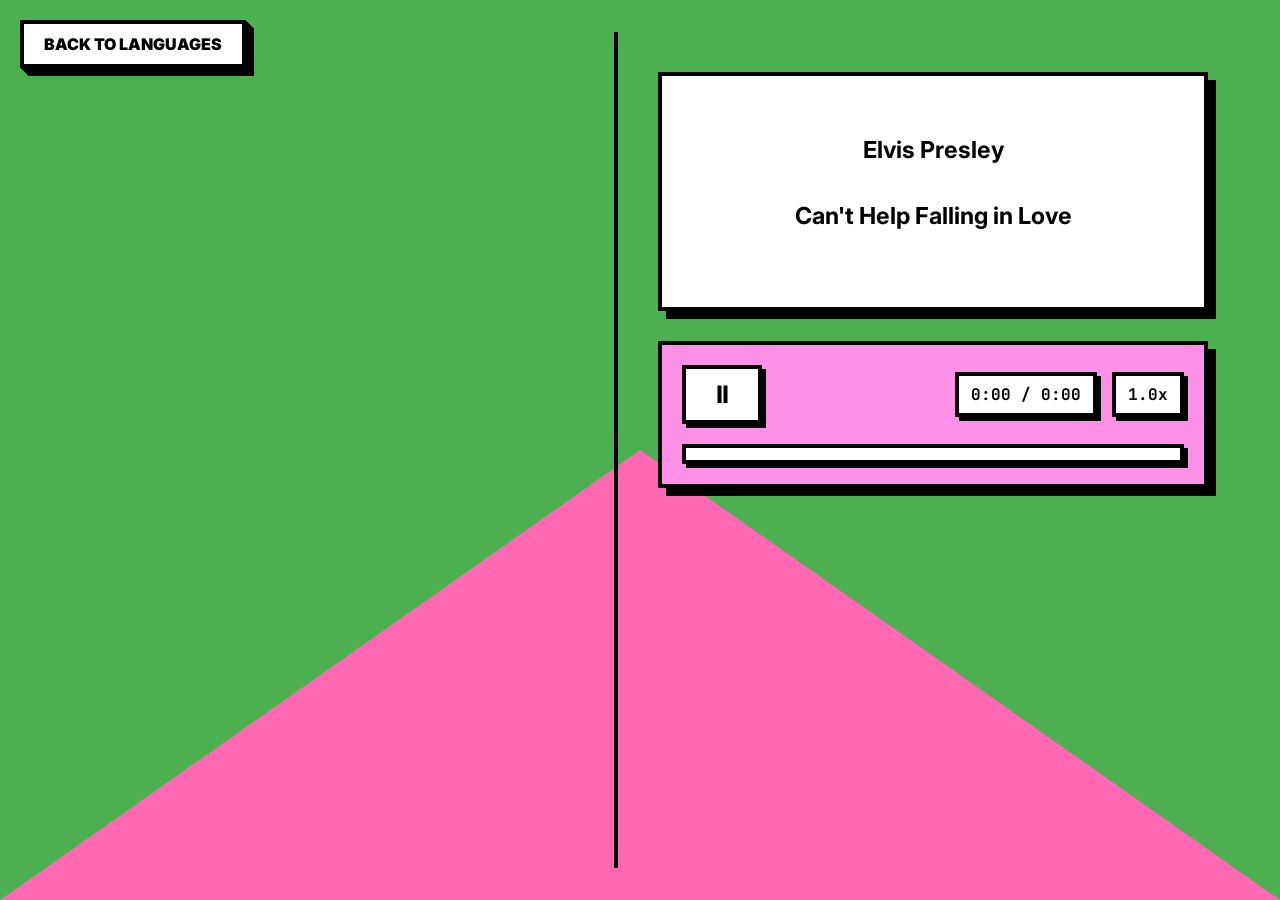
==== english.html @ 54be8f5a "Initial commit: Girlfriend Day project with Neo-Brutalist design" ====
<!DOCTYPE html>
<html lang="en">
<head>
  <meta charset="UTF-8" />
  <meta name="viewport" content="width=device-width, initial-scale=1.0" />
  <title>English</title>
  
  <link rel="preconnect" href="https://fonts.googleapis.com">
  <link rel="preconnect" href="https://fonts.gstatic.com" crossorigin>
  <link href="https://fonts.googleapis.com/css2?family=Inter:wght@300;400;500;600;700;800;900&family=JetBrains+Mono:wght@400;500&display=swap" rel="stylesheet">
  <link rel="stylesheet" href="style.css" />
  <style>
    .lyric-block {
      display: none;
      margin-bottom: 30px;
      transition: all 0.3s ease;
      opacity: 0;
    }
    .lyric-block.active {
      display: block;
      color: #000;
      font-size: 26px;
      opacity: 1;
      transform: scale(1.05);
    }
    .lyric-block.past {
      display: block;
      color: #aaa;
      font-size: 18px;
      opacity: 0.5;
    }

  </style>
</head>
<body style="margin: 0; overflow: hidden;">

  <!-- Tracking & Nav -->
  <script>localStorage.setItem('visited_english', 'true');</script>
  <button class="wq-btn" style="position: absolute; top: 20px; left: 20px; z-index: 1000; padding: 10px 20px; font-size: 16px;" onclick="window.location.href='success.html'">Back to Languages</button>

  <div id="language-layout" class="tri-pane-layout" style="display: flex; flex-direction: row; width: 100vw; height: 100vh; background: var(--bg-main);">
    
    <!-- LEFT PANE: PHOTO CANVAS -->
    <div id="image-canvas" style="flex: 1; position: relative; overflow: hidden;">
       <!-- Images will drop in here dynamically -->
    </div>

    <!-- RIGHT PANE: LYRICS -->
    <main id="lyrics-pane" class="pane pane-middle" style="flex: 1; overflow-y: hidden; padding: 40px; text-align: center; display: flex; flex-direction: column; align-items: center; border-left: 4px solid #000;">
      <audio id="bgm" autoplay src="english_bgm.mp3"></audio>
      
      <div id="lyrics-container" style="font-family: var(--font-sans); font-size: 20px; font-weight: 700; color: #000; line-height: 1.8; padding: 30px; background-color: #fff; border: 4px solid #000; box-shadow: 8px 8px 0 #000; width: 100%; overflow-y: auto; scroll-behavior: smooth;">
        <h3>Elvis Presley</h3>
        <h3 style="margin-bottom: 40px;">Can't Help Falling in Love</h3>
        
        <div id="lyrics-render"></div>
      </div>

      <!-- Custom Audio Player -->
      <div id="audio-player-container" style="display: flex; flex-direction: column; gap: 20px; width: 100%; margin-top: 30px; background: #FF90E8; padding: 20px; border: 4px solid #000; box-shadow: 8px 8px 0 #000; box-sizing: border-box; font-family: 'JetBrains Mono', monospace; font-weight: bold;">
        
        <div style="display: flex; gap: 20px; align-items: center; justify-content: space-between;">
          <button id="play-pause-btn" style="background: #fff; border: 4px solid #000; box-shadow: 4px 4px 0 #000; padding: 10px 20px; font-size: 24px; cursor: pointer; font-weight: bold; font-family: inherit; min-width: 80px; transition: transform 0.1s, box-shadow 0.1s;" onmousedown="this.style.transform='translate(4px, 4px)'; this.style.boxShadow='0 0 0 #000';" onmouseup="this.style.transform='translate(0, 0)'; this.style.boxShadow='4px 4px 0 #000';">⏸</button>
          
          <div style="display: flex; align-items: center; gap: 15px;">
            <span id="time-display" style="background: #fff; color: #000; border: 4px solid #000; padding: 8px 12px; font-size: 16px; box-shadow: 4px 4px 0 #000; min-width: 110px; text-align: center; display: inline-block;">0:00 / 0:00</span>
            
            <button id="speed-btn" style="background: #fff; border: 4px solid #000; box-shadow: 4px 4px 0 #000; padding: 8px 12px; font-size: 16px; cursor: pointer; font-weight: bold; font-family: inherit; transition: transform 0.1s, box-shadow 0.1s;" onmousedown="this.style.transform='translate(4px, 4px)'; this.style.boxShadow='0 0 0 #000';" onmouseup="this.style.transform='translate(0, 0)'; this.style.boxShadow='4px 4px 0 #000';">1.0x</button>
          </div>
        </div>

        <div style="width: 100%; border: 4px solid #000; height: 20px; background: #fff; position: relative; box-shadow: 4px 4px 0 #000; cursor: pointer;" id="progress-bar-container">
          <div id="progress-bar-fill" style="width: 0%; height: 100%; background: #000; transition: width 0.1s linear;"></div>
        </div>
      </div>
    </main>
  </div>



  <script>
    let lyrics = [
      { text: "Wise men say<br/>Only fools rush in", time: 7.7 },
      { text: "But I can't help<br/>Falling in love with you", time: 21.6 },
      { text: "Shall I stay<br/>Would it be a sin?", time: 37.7 },
      { text: "If I can't help<br/>Falling in love with you?", time: 50.44 },
      { text: "Like a river flows<br/>Surely to the sea", time: 65.07 },
      { text: "Darling, so it goes<br/>Some things are meant to be", time: 72.09 },
      { text: "Take my hand<br/>Take my whole life too", time: 82.96 },
      { text: "For I can't help<br/>Falling in love with you", time: 96.94 },
      { text: "Like a river flows<br/>Surely to the sea", time: 112.64 },
      { text: "Darling, so it goes<br/>Some things are meant to be", time: 118.32 },
      { text: "Take my hand<br/>Take my whole life too", time: 129.14 },
      { text: "For I can't help<br/>Falling in love with you", time: 144.28 },
      { text: "For I can't help<br/>Falling in love with you", time: 157.18 }
    ];

    const images = [
        "English/-31 at 12.31.00 AM.jpeg",
        "English/144.jpeg",
        "English/45855.jpeg",
        "English/Cute5.jpeg",
        "English/WhatsA 2026-07-31 at 12.31.02 AM.jpeg",
        "English/WhatsApp Image 2026-07-31 at 12..jpeg",
        "English/WhatsApp Image 2026-07-31 at 12.30.5.jpeg",
        "English/WhatsApp Image 2026-07-31 at 12.30.58 AM.jpeg",
        "English/WhatsApp Image 2026-07-31 at 12.31.01 AM.jpeg",
        "English/WhatsApp Image 2026-07-31 at 12.32.43 AM.jpeg",
        "English/WhatsApp Image 2026-07M.jpeg",
        "English/pio.jpeg",
        "English/sleepy.jpeg",
        "English/us4.jpeg"
    ];
    
    // We shuffle the images slightly so it feels organic
    const shuffledImages = images.sort(() => Math.random() - 0.5);

    const specialImage = "English/us2.jpeg";
    
    let currentImageIdx = 0;

    function dropImage(isSpecial) {
        const canvas = document.getElementById('image-canvas');
        const img = document.createElement('img');
        
        img.src = isSpecial ? specialImage : shuffledImages[currentImageIdx % shuffledImages.length];
        if (!isSpecial) currentImageIdx++;
        
        // Polaroid brutalist styling
        img.style.position = 'absolute';
        img.style.width = '350px'; 
        img.style.height = 'auto';
        img.style.maxHeight = '450px';
        img.style.objectFit = 'contain';
        img.style.backgroundColor = '#fff';
        img.style.border = '12px solid #fff';
        img.style.borderBottom = '50px solid #fff'; 
        img.style.boxShadow = '8px 8px 0 #000';
        
        // Random placement and rotation
        const rot = (Math.random() - 0.5) * 60; // -30 to 30 degrees
        const offsetX = (Math.random() - 0.5) * 150;
        const offsetY = (Math.random() - 0.5) * 150;
        
        // Initial drop animation state
        img.style.top = `calc(50% + ${offsetY}px)`;
        img.style.left = `calc(50% + ${offsetX}px)`;
        img.style.transform = `translate(-50%, -50%) rotate(${rot}deg) scale(1.5)`;
        img.style.opacity = '0';
        img.style.transition = 'all 0.5s cubic-bezier(0.175, 0.885, 0.32, 1.275)';
        
        canvas.appendChild(img);

        // Trigger reflow to start animation
        setTimeout(() => {
            img.style.opacity = '1';
            img.style.transform = `translate(-50%, -50%) rotate(${rot}deg) scale(1)`;
        }, 10);
    }

    const renderDiv = document.getElementById('lyrics-render');
    const audio = document.getElementById('bgm');

    lyrics.forEach((l, idx) => {
      let div = document.createElement('div');
      div.className = 'lyric-block';
      div.id = 'lyric-' + idx;
      div.innerHTML = l.text;
      renderDiv.appendChild(div);
    });

    let currentActiveIdx = -1;

    const playBtn = document.getElementById('play-pause-btn');
    const progressContainer = document.getElementById('progress-bar-container');
    const progressFill = document.getElementById('progress-bar-fill');
    const timeDisplay = document.getElementById('time-display');
    const speedBtn = document.getElementById('speed-btn');

    function formatTime(seconds) {
        if (!seconds || isNaN(seconds)) return "0:00";
        const m = Math.floor(seconds / 60);
        const s = Math.floor(seconds % 60);
        return m + ":" + (s < 10 ? '0' : '') + s;
    }

    const speeds = [1.0, 1.25, 1.5, 2.0, 0.5];
    let speedIdx = 0;
    speedBtn.addEventListener('click', () => {
        speedIdx = (speedIdx + 1) % speeds.length;
        audio.playbackRate = speeds[speedIdx];
        speedBtn.innerText = speeds[speedIdx].toFixed(1) + 'x';
    });

    audio.addEventListener('loadedmetadata', () => {
        timeDisplay.innerText = "0:00 / " + formatTime(audio.duration);
    });

    playBtn.addEventListener('click', () => {
        if (audio.paused) {
            audio.play();
            playBtn.innerText = '⏸';
        } else {
            audio.pause();
            playBtn.innerText = '▶';
        }
    });

    progressContainer.addEventListener('click', (e) => {
        const rect = progressContainer.getBoundingClientRect();
        const pos = (e.clientX - rect.left) / rect.width;
        audio.currentTime = pos * audio.duration;
    });

    audio.addEventListener('timeupdate', () => {
      if (audio.duration) {
          progressFill.style.width = ((audio.currentTime / audio.duration) * 100) + '%';
          timeDisplay.innerText = formatTime(audio.currentTime) + " / " + formatTime(audio.duration);
      }

      const t = audio.currentTime;
      let activeIdx = -1;
      
      for(let i=0; i<lyrics.length; i++) {
        if (t >= lyrics[i].time) {
          activeIdx = i;
        }
      }

      if (activeIdx !== currentActiveIdx && activeIdx >= 0) {
        document.querySelectorAll('.lyric-block').forEach(el => {
            el.classList.remove('active');
            el.classList.remove('past');
        });

        for(let i=0; i<activeIdx; i++) {
            document.getElementById('lyric-' + i).classList.add('past');
        }
        
        const activeEl = document.getElementById('lyric-' + activeIdx);
        activeEl.classList.add('active');
        activeEl.scrollIntoView({ behavior: 'smooth', block: 'center' });
        
        // Trigger a photo drop!
        const isSpecialTrigger = lyrics[activeIdx].text.toLowerCase().includes("take my hand");
        dropImage(isSpecialTrigger);

        currentActiveIdx = activeIdx;
      }
    });



  </script>
</body>
</html>
---- style.css ----
/* ─── style.css — Neo Brutalism Command Center ─────────────────────────────── */

:root {
  /* Sketch-Matched Palette */
  --bg-base: #FF69B4;      /* Pink for bottom triangle */
  --bg-surface: #4CAF50;   /* Green for side panels and cards */
  --bg-elevated: #ffffff;
  --border-color: #000000; /* Black borders and shadows */
  
  --text-primary: #000000; /* Black text on white */
  --text-on-dark: #ffffff; /* White text on red */
  --text-secondary: #333333;
  --text-muted: #555555;
  
  --accent-blue: #000000;   /* Black */
  --accent-purple: #ffffff; /* White */
  --accent-amber: #000000;  /* Black */
  --accent-success: #ffffff; /* White button */
  --accent-danger: #da251d; /* Red */
  --accent-pink: #ffffff;

  /* Brutalist Shapes */
  --border-width: 3px;
  --shadow-offset: 6px;
  --radius-sm: 0px;
  --radius-md: 0px;
  --radius-lg: 0px;
  
  --font-sans: 'Inter', -apple-system, sans-serif;
  --font-mono: 'JetBrains Mono', monospace;
}

* { box-sizing: border-box; }

body {
  margin: 0;
  padding: 0;
  background-color: var(--bg-surface);
  color: var(--text-primary);
  font-family: var(--font-sans);
  height: 100vh;
  overflow: hidden;
  position: relative;
}

.tri-pane-layout {
  position: relative;
  display: grid;
  grid-template-columns: 320px 1fr 320px;
  grid-template-rows: 1fr;
  gap: 32px;
  width: 100vw;
  height: 100vh;
  padding: 32px;
  box-sizing: border-box;
  z-index: 0;
}

.tri-pane-layout::after {
  content: "";
  position: absolute;
  bottom: 0;
  left: 0;
  width: 100%;
  height: 50%;
  background: var(--bg-base);
  clip-path: polygon(50% 0, 100% 100%, 0 100%);
  z-index: -1;
  pointer-events: none;
}

.pane {
  display: flex;
  flex-direction: column;
  height: 100%;
  border: var(--border-width) solid var(--border-color);
  background: transparent;
  color: var(--text-on-dark);
  box-shadow: var(--shadow-offset) var(--shadow-offset) 0 var(--border-color);
}

.pane-left { grid-column: 1; grid-row: 1; }
.pane-right { grid-column: 3; grid-row: 1; }

.pane-middle { 
  grid-column: 2;
  grid-row: 1;
  background: transparent; 
  color: var(--text-on-dark);
  position: relative;
  overflow: hidden;
  border: none;
  box-shadow: none;
  z-index: 10;
}

.pane-header {
  height: 60px;
  min-height: 60px;
  display: flex;
  align-items: center;
  justify-content: space-between;
  padding: 0 20px;
  border-bottom: 4px solid var(--border-color);
  background: transparent;
  z-index: 10;
}

.pane-title {
  font-size: 16px;
  font-weight: 800;
  margin: 0;
  text-transform: uppercase;
  color: var(--text-on-dark);
}

/* ─── Left Pane (HUD) ────────────────────────────────────────────────────── */
.logo { display: flex; align-items: center; gap: 8px; font-weight: 800; font-size: 18px; color: var(--text-on-dark); }
.logo-icon { color: var(--text-on-dark); }

.session-badge {
  font-size: 12px;
  font-weight: 800;
  padding: 4px 8px;
  border: var(--border-width) solid var(--border-color);
  border-radius: var(--radius-md);
  background: var(--bg-surface);
  color: var(--text-on-dark);
  text-transform: uppercase;
  box-shadow: 2px 2px 0 var(--border-color);
  transition: all 0.2s ease;
}
.session-badge.active { background: var(--accent-success); }

/* ─── Neo Brutalistic Shapes ─────────────────────────────────────────────── */
.neo-shape {
  display: inline-block;
  width: 14px;
  height: 14px;
  border: 2px solid var(--border-color);
  background: var(--bg-surface);
  box-shadow: 2px 2px 0 var(--border-color);
  margin-right: 6px;
  vertical-align: middle;
}
.shape-diamond { transform: rotate(45deg); width: 10px; height: 10px; margin: 2px 8px 2px 4px; }
.shape-square { border-radius: 0; }
.shape-circle { border-radius: 50%; }
.shape-triangle {
  width: 0; height: 0;
  border-left: 8px solid transparent;
  border-right: 8px solid transparent;
  border-bottom: 14px solid var(--bg-surface);
  background: transparent;
  border-top: none;
  box-shadow: none;
  filter: drop-shadow(2px 2px 0 var(--border-color));
}
.shape-cross {
  background: transparent; box-shadow: none; border: none;
  position: relative; width: 14px; height: 14px;
}
.shape-cross::before, .shape-cross::after {
  content: ''; position: absolute; background: var(--bg-surface);
}
.shape-cross::before { width: 14px; height: 4px; top: 5px; left: 0; border: 1px solid var(--border-color); box-shadow: 2px 2px 0 var(--border-color); }
.shape-cross::after { width: 4px; height: 14px; top: 0; left: 5px; border: 1px solid var(--border-color); box-shadow: 2px 2px 0 var(--border-color); }

.hud-section { padding: 20px; border-bottom: var(--border-width) solid var(--border-color); background: transparent; }
.hud-section.history-section { flex: 1; background: transparent; display: flex; flex-direction: column; overflow: hidden; }

.hud-title { font-size: 14px; font-weight: 800; text-transform: uppercase; color: var(--text-on-dark); margin: 0 0 16px 0; }

.agent-hud { display: flex; flex-direction: column; gap: 16px; }
.hud-card {
  background: var(--bg-base);
  color: var(--text-primary);
  border: var(--border-width) solid var(--border-color);
  border-radius: var(--radius-md);
  padding: 12px;
  box-shadow: var(--shadow-offset) var(--shadow-offset) 0 var(--border-color);
  transition: transform 0.1s, box-shadow 0.1s;
}
.hud-card.active { transform: translate(2px, 2px); box-shadow: 2px 2px 0 var(--border-color); }

.hud-header { display: flex; align-items: center; gap: 8px; margin-bottom: 4px; }
.hud-emoji { font-size: 18px; }
.hud-name { font-size: 14px; font-weight: 800; }
.hud-model { font-size: 12px; font-weight: 600; color: var(--text-secondary); margin-bottom: 8px; font-family: var(--font-mono); }
.hud-status { font-size: 12px; font-weight: 700; color: var(--text-primary); display: flex; align-items: center; gap: 6px; }
.hud-status::before { content:''; display:block; width:10px; height:10px; border: 2px solid #000; background: #fff; }
.hud-card.active .hud-status::before { background: #000; }

/* History & Stats */
.stats-card {
  background: var(--bg-base);
  color: var(--text-primary);
  border: var(--border-width) solid var(--border-color);
  padding: 12px;
  margin-bottom: 20px;
  border-radius: var(--radius-md);
  box-shadow: var(--shadow-offset) var(--shadow-offset) 0 var(--border-color);
  display: flex;
  justify-content: space-between;
  align-items: center;
}
.stat-label { font-weight: 800; font-size: 14px; text-transform: uppercase; }
.stat-value { font-weight: 800; font-size: 24px; }

.history-container { flex: 1; overflow-y: auto; display: flex; flex-direction: column; gap: 12px; }
.history-empty { font-size: 12px; font-weight: 600; color: var(--text-muted); text-align: center; margin-top: 20px; }
.history-item {
  border: var(--border-width) solid var(--border-color);
  background: var(--bg-base);
  color: var(--text-primary);
  padding: 10px;
  border-radius: var(--radius-md);
  font-size: 12px;
  font-weight: 600;
  box-shadow: var(--shadow-offset) var(--shadow-offset) 0 var(--border-color);
}
.history-topic { font-weight: 800; margin-bottom: 4px; display: -webkit-box; -webkit-line-clamp: 2; -webkit-box-orient: vertical; overflow: hidden; }
.history-meta { display: flex; justify-content: space-between; color: var(--text-muted); font-size: 10px; text-transform: uppercase; }

/* ─── Middle Pane (Feed) ─────────────────────────────────────────────────── */
.hero-view {
  flex: 1;
  display: flex;
  flex-direction: column;
  align-items: center;
  justify-content: flex-start;
  padding: 20px 0;
  text-align: center;
  position: relative;
  z-index: 1;
  height: 100%;
}
.hero-title { font-size: 36px; font-weight: 800; margin: 0 0 16px; letter-spacing: -1px; text-transform: uppercase; color: #ffffff; text-shadow: 4px 4px 0 #000000; }
.hero-subtitle { font-size: 16px; font-weight: 600; color: #ffffff; margin: 0 0 40px; max-width: 500px; line-height: 1.5; text-shadow: 2px 2px 0 #000000; }

.search-box {
  width: 100%;
  max-width: 600px;
  background: var(--bg-base);
  border: var(--border-width) solid var(--border-color);
  border-radius: 0;
  padding: 12px;
  box-shadow: var(--shadow-offset) var(--shadow-offset) 0 var(--border-color);
  transition: transform 0.2s, box-shadow 0.2s;
  display: flex;
  flex-direction: column;
  margin-top: auto;
  margin-bottom: 20px;
}
.search-box:focus-within { transform: translate(-2px, -2px); box-shadow: 8px 8px 0 var(--border-color); }

.image-preview-container {
  display: flex;
  flex-wrap: wrap;
  gap: 12px;
  margin: 12px 12px 0 12px;
}

.image-thumbnail-wrapper {
  position: relative;
  display: inline-flex;
  align-items: center;
  justify-content: center;
  background: #ffffff;
  border: 2px solid var(--border-color);
  border-radius: 12px;
  padding: 4px;
  width: 60px;
  height: 60px;
  box-shadow: 2px 2px 0 var(--border-color);
}
.image-thumbnail-wrapper img {
  max-width: 100%;
  max-height: 100%;
  object-fit: cover;
  border-radius: 8px;
}
.remove-btn {
  position: absolute;
  top: -8px;
  right: -8px;
  width: 20px;
  height: 20px;
  font-size: 10px;
  background: var(--accent-danger);
  border: 2px solid var(--border-color);
  border-radius: 50%;
  padding: 0;
  box-shadow: 2px 2px 0 var(--border-color);
  cursor: pointer;
  display: flex;
  align-items: center;
  justify-content: center;
}
.remove-btn:hover { background: #ff5555; }

.idea-input {
  width: 100%;
  background: transparent;
  border: none;
  color: var(--text-primary);
  font-family: var(--font-sans);
  font-size: 16px;
  font-weight: 600;
  padding: 12px;
  resize: none;
  outline: none;
}
.idea-input::placeholder { color: var(--text-muted); font-weight: 500; }

.search-footer {
  display: flex;
  justify-content: space-between;
  align-items: center;
  padding: 8px 12px;
  border-top: var(--border-width) solid var(--border-color);
  margin-top: 8px;
}
.char-count { font-size: 12px; font-weight: 700; color: var(--text-secondary); font-family: var(--font-mono); }

/* Buttons */
.primary-btn {
  background: var(--accent-success);
  color: var(--text-primary);
  border: var(--border-width) solid var(--border-color);
  padding: 8px 20px;
  border-radius: var(--radius-md);
  font-size: 14px;
  font-weight: 800;
  cursor: pointer;
  box-shadow: 3px 3px 0 var(--border-color);
  transition: all 0.1s;
  text-transform: uppercase;
}
.primary-btn:hover { background: #55d08b; }
.primary-btn:active { transform: translate(3px, 3px); box-shadow: 0 0 0 var(--border-color); }

.icon-btn {
  background: var(--bg-surface);
  border: var(--border-width) solid var(--border-color);
  border-radius: var(--radius-md);
  width: 36px;
  height: 36px;
  display: flex;
  align-items: center;
  justify-content: center;
  cursor: pointer;
  font-size: 16px;
  box-shadow: 2px 2px 0 var(--border-color);
  transition: all 0.1s;
}
.icon-btn:active { transform: translate(2px, 2px); box-shadow: 0 0 0 var(--border-color); }

/* Analysis Phase UI */
#analysis-phase-ui {
  background: var(--bg-surface);
  border: var(--border-width) solid var(--border-color) !important;
  box-shadow: var(--shadow-offset) var(--shadow-offset) 0 var(--border-color);
  border-radius: var(--radius-md) !important;
}
#post-analysis-input {
  background: #fff !important;
  border: var(--border-width) solid var(--border-color) !important;
  color: var(--text-primary) !important;
  font-weight: 600;
}

/* Feed View */
.execution-view { flex: 1; display: flex; flex-direction: column; overflow: hidden; background: transparent; border: none; box-shadow: none; height: 100%; width: 100%; }
.execution-header { padding: 20px 20px 10px; border-bottom: var(--border-width) solid var(--border-color); background: transparent; z-index: 5; }

.topic-display { font-size: 18px; font-weight: 800; margin-bottom: 16px; color: var(--text-on-dark); }

.progress-bar { height: 8px; background: var(--bg-elevated); border: var(--border-width) solid var(--border-color); border-radius: var(--radius-sm); overflow: hidden; margin-bottom: 12px; }
.progress-fill { height: 100%; background: var(--accent-success); width: 0%; transition: width 0.5s ease-out; border-right: 3px solid #000; }

.progress-steps { display: flex; justify-content: space-between; font-size: 10px; font-weight: 800; text-transform: uppercase; color: var(--text-secondary); }
.step-label.active { color: var(--text-primary); }
.step-label.completed { color: var(--accent-success); }

.feed-container { flex: 1; overflow-y: auto; padding: 20px; display: flex; flex-direction: column; gap: 24px; position: relative; z-index: 1; }

/* Chat Bubbles */
.agent-bubble {
  width: 100%;
  max-width: 85%;
  border-radius: var(--radius-md);
  border: var(--border-width) solid var(--border-color);
  padding: 16px;
  background: var(--bg-base);
  color: var(--text-primary);
  box-shadow: var(--shadow-offset) var(--shadow-offset) 0 var(--border-color);
  position: relative;
}
.bubble-researcher { align-self: flex-start; }
.bubble-analyst { align-self: flex-end; }
.bubble-synthesizer { align-self: center; max-width: 95%; }

.bubble-header { display: flex; align-items: center; justify-content: space-between; margin-bottom: 12px; border-bottom: 3px solid #000; padding-bottom: 8px; }
.bubble-agent-info { display: flex; align-items: center; gap: 8px; font-weight: 800; font-size: 14px; color: var(--text-primary); }
.bubble-meta { font-size: 10px; font-weight: 800; color: #000; text-transform: uppercase; }

.bubble-content { font-size: 14px; line-height: 1.6; color: var(--text-primary); font-weight: 600; word-wrap: break-word; }
.bubble-content p { margin: 0 0 12px 0; }
.bubble-content p:last-child { margin: 0; }
.bubble-content strong { font-weight: 800; }
.bubble-content ul, .bubble-content ol { margin: 0 0 12px 0; padding-left: 20px; }

/* Pulse dot in bubble */
.typing-indicator { display: inline-block; width: 8px; height: 8px; background: var(--text-primary); border-radius: 50%; margin-left: 8px; animation: blink 1s infinite; }
@keyframes blink { 0%, 100% { opacity: 1; } 50% { opacity: 0; } }

/* ─── Right Pane (Final Output) ──────────────────────────────────────────── */
.report-container { 
  flex: 1; 
  display: flex; 
  flex-direction: column; 
  overflow: hidden; 
  background: transparent; 
  border: none;
  box-shadow: none;
  margin: 0;
  border-radius: 0;
}
.report-empty { flex: 1; display: flex; flex-direction: column; align-items: center; justify-content: center; color: rgba(255,255,255,0.7); font-size: 14px; font-weight: 600; padding: 40px; text-align: center; }
.empty-icon { font-size: 48px; margin-bottom: 16px; opacity: 0.5; filter: grayscale(1); }

.report-body { flex: 1; overflow-y: auto; padding: 32px; font-size: 15px; line-height: 1.7; color: var(--text-primary); }
.report-body h1, .report-body h2, .report-body h3 { font-weight: 800; margin-top: 32px; margin-bottom: 16px; color: var(--text-primary); }
.report-body h1 { font-size: 24px; border-bottom: var(--border-width) solid var(--border-color); padding-bottom: 8px; }
.report-body h2 { font-size: 20px; }
.report-body p { margin-bottom: 16px; font-weight: 600; }
.report-body ul, .report-body ol { margin-bottom: 16px; padding-left: 24px; font-weight: 600; }
.report-body code { font-family: var(--font-mono); background: var(--accent-pink); border: 2px solid var(--border-color); padding: 2px 6px; border-radius: 4px; font-size: 13px; font-weight: 700; box-shadow: 2px 2px 0 #000; }
.report-body pre { background: var(--bg-base); border: var(--border-width) solid var(--border-color); box-shadow: var(--shadow-offset) var(--shadow-offset) 0 var(--border-color); padding: 16px; border-radius: var(--radius-md); overflow-x: auto; margin-bottom: 16px; }
.report-body pre code { background: transparent; padding: 0; border: none; box-shadow: none; }

/* Markdown styling inside output */
.md-h1, .md-h2, .md-h3 { font-weight: 800; margin-top: 1.5em; margin-bottom: 0.5em; }
.md-p { margin-bottom: 1em; font-weight: 600; }
.md-list { margin-bottom: 1em; padding-left: 2em; font-weight: 600; }
.md-strong { font-weight: 800; }

/* Prompt panel overrides */
.prompt-panel { border-top: var(--border-width) solid var(--border-color); background: var(--accent-blue); padding: 20px; }
.prompt-header { font-size: 14px; font-weight: 800; text-transform: uppercase; color: var(--text-primary); display: flex; justify-content: space-between; margin-bottom: 12px; }
.prompt-input { width: 100%; border: var(--border-width) solid var(--border-color); box-shadow: 4px 4px 0 var(--border-color); border-radius: var(--radius-md); padding: 12px; font-family: var(--font-sans); font-size: 14px; font-weight: 600; margin-bottom: 12px; resize: vertical; }
.prompt-code-output { background: var(--bg-surface); border: var(--border-width) solid var(--border-color); box-shadow: inset 2px 2px 0 rgba(0,0,0,0.1); padding: 12px; border-radius: var(--radius-md); font-family: var(--font-mono); font-size: 12px; color: var(--text-primary); white-space: pre-wrap; word-break: break-all; margin-top: 12px; font-weight: 600; max-height: 150px; overflow-y: auto; }

/* Scrollbars */
::-webkit-scrollbar { width: 12px; }
::-webkit-scrollbar-track { background: var(--bg-base); border-left: var(--border-width) solid var(--border-color); }
::-webkit-scrollbar-thumb { background: var(--accent-pink); border: 2px solid var(--border-color); border-radius: 0; }
::-webkit-scrollbar-thumb:hover { background: var(--accent-danger); }

/* Utilities */
.hidden-initial { display: none; }

/* ─── Wife Question Neo Brutalism ────────────────────────────────────────── */
.wife-question {
  position: absolute;
  top: 40%;
  left: 50%;
  transform: translate(-50%, -50%);
  z-index: 1000;
  display: flex;
  flex-direction: column;
  align-items: center;
  gap: 32px;
  pointer-events: auto;
}

.wq-title {
  font-family: var(--font-sans);
  font-size: 42px;
  font-weight: 900;
  color: #ffffff;
  margin: 0;
  text-align: center;
  letter-spacing: -2px;
  text-shadow: 
    -2px -2px 0 #000,
     2px -2px 0 #000,
    -2px  2px 0 #000,
     2px  2px 0 #000,
     0px -2px 0 #000,
     0px  2px 0 #000,
    -2px  0px 0 #000,
     2px  0px 0 #000,
     6px  6px 0 #000;
  -webkit-text-stroke: 0;
}

.wq-buttons {
  display: flex;
  gap: 24px;
}

.wq-btn {
  background-color: #ffffff;
  color: #000000;
  border: 4px solid #000000;
  padding: 16px 48px;
  font-size: 28px;
  font-weight: 900;
  font-family: var(--font-sans);
  cursor: pointer;
  box-shadow: 
    1px 1px 0 #000,
    2px 2px 0 #000,
    3px 3px 0 #000,
    4px 4px 0 #000,
    5px 5px 0 #000,
    6px 6px 0 #000,
    7px 7px 0 #000,
    8px 8px 0 #000;
  text-transform: uppercase;
  transition: all 0.1s ease;
}

.wq-btn:hover {
  transform: translate(-2px, -2px);
  box-shadow: 
    1px 1px 0 #000,
    2px 2px 0 #000,
    3px 3px 0 #000,
    4px 4px 0 #000,
    5px 5px 0 #000,
    6px 6px 0 #000,
    7px 7px 0 #000,
    8px 8px 0 #000,
    9px 9px 0 #000,
    10px 10px 0 #000;
  background-color: #f4f4f4;
}

.wq-btn:active {
  transform: translate(8px, 8px);
  box-shadow: 0 0 0 #000000;
}

/* ─── Mobile Responsiveness ────────────────────────────────────────────── */
@media (max-width: 768px) {
  body {
    height: auto !important;
    overflow-y: auto !important;
  }

  .tri-pane-layout {
    display: flex !important;
    flex-direction: column !important;
    height: auto !important;
    min-height: 100vh !important;
    padding: 16px !important;
    gap: 16px !important;
  }

  .wq-title {
    font-size: 28px !important;
    margin-top: 40px !important;
    margin-bottom: 20px !important;
    line-height: 1.2;
  }

  .wq-buttons {
    flex-direction: column !important;
    gap: 20px !important;
  }

  .wq-buttons > div {
    max-width: 90vw !important;
    width: 100% !important;
  }

  .wq-buttons img {
    max-height: 40vh !important;
  }

  .wq-btn {
    font-size: 18px !important;
    padding: 12px 24px !important;
  }

  /* Language pages */
  #language-layout {
    display: flex !important;
    flex-direction: column !important;
    height: auto !important;
    min-height: 100vh !important;
  }

  #image-canvas {
    height: 50vh !important;
    flex: none !important;
    border-bottom: 4px solid #000 !important;
  }

  #lyrics-pane {
    height: auto !important;
    flex: none !important;
    padding: 20px !important;
    align-items: center !important;
    text-align: center !important;
  }

  /* Final page */
  #final-text {
    font-size: 8vw !important;
    padding: 20px !important;
  }

  #final-img {
    max-width: 80vw !important;
  }
}
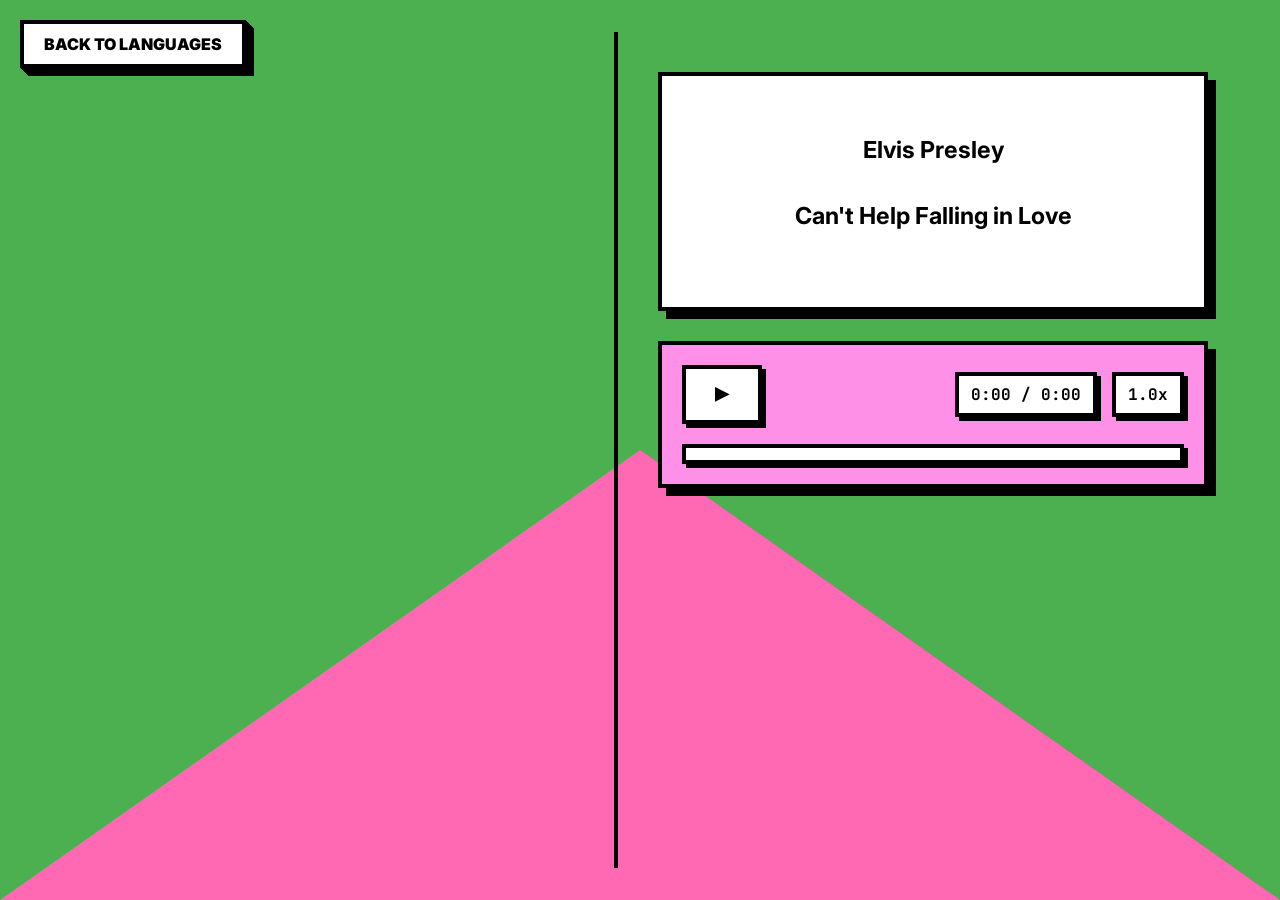
==== commit 8c59b5f3: "Fix browser audio autoplay block" ====
--- a/english.html
+++ b/english.html
@@ -47,7 +47,7 @@
 
     <!-- RIGHT PANE: LYRICS -->
     <main id="lyrics-pane" class="pane pane-middle" style="flex: 1; overflow-y: hidden; padding: 40px; text-align: center; display: flex; flex-direction: column; align-items: center; border-left: 4px solid #000;">
-      <audio id="bgm" autoplay src="english_bgm.mp3"></audio>
+      <audio id="bgm" src="english_bgm.mp3"></audio>
       
       <div id="lyrics-container" style="font-family: var(--font-sans); font-size: 20px; font-weight: 700; color: #000; line-height: 1.8; padding: 30px; background-color: #fff; border: 4px solid #000; box-shadow: 8px 8px 0 #000; width: 100%; overflow-y: auto; scroll-behavior: smooth;">
         <h3>Elvis Presley</h3>
@@ -60,7 +60,7 @@
       <div id="audio-player-container" style="display: flex; flex-direction: column; gap: 20px; width: 100%; margin-top: 30px; background: #FF90E8; padding: 20px; border: 4px solid #000; box-shadow: 8px 8px 0 #000; box-sizing: border-box; font-family: 'JetBrains Mono', monospace; font-weight: bold;">
         
         <div style="display: flex; gap: 20px; align-items: center; justify-content: space-between;">
-          <button id="play-pause-btn" style="background: #fff; border: 4px solid #000; box-shadow: 4px 4px 0 #000; padding: 10px 20px; font-size: 24px; cursor: pointer; font-weight: bold; font-family: inherit; min-width: 80px; transition: transform 0.1s, box-shadow 0.1s;" onmousedown="this.style.transform='translate(4px, 4px)'; this.style.boxShadow='0 0 0 #000';" onmouseup="this.style.transform='translate(0, 0)'; this.style.boxShadow='4px 4px 0 #000';">⏸</button>
+          <button id="play-pause-btn" style="background: #fff; border: 4px solid #000; box-shadow: 4px 4px 0 #000; padding: 10px 20px; font-size: 24px; cursor: pointer; font-weight: bold; font-family: inherit; min-width: 80px; transition: transform 0.1s, box-shadow 0.1s;" onmousedown="this.style.transform='translate(4px, 4px)'; this.style.boxShadow='0 0 0 #000';" onmouseup="this.style.transform='translate(0, 0)'; this.style.boxShadow='4px 4px 0 #000';">▶</button>
           
           <div style="display: flex; align-items: center; gap: 15px;">
             <span id="time-display" style="background: #fff; color: #000; border: 4px solid #000; padding: 8px 12px; font-size: 16px; box-shadow: 4px 4px 0 #000; min-width: 110px; text-align: center; display: inline-block;">0:00 / 0:00</span>
